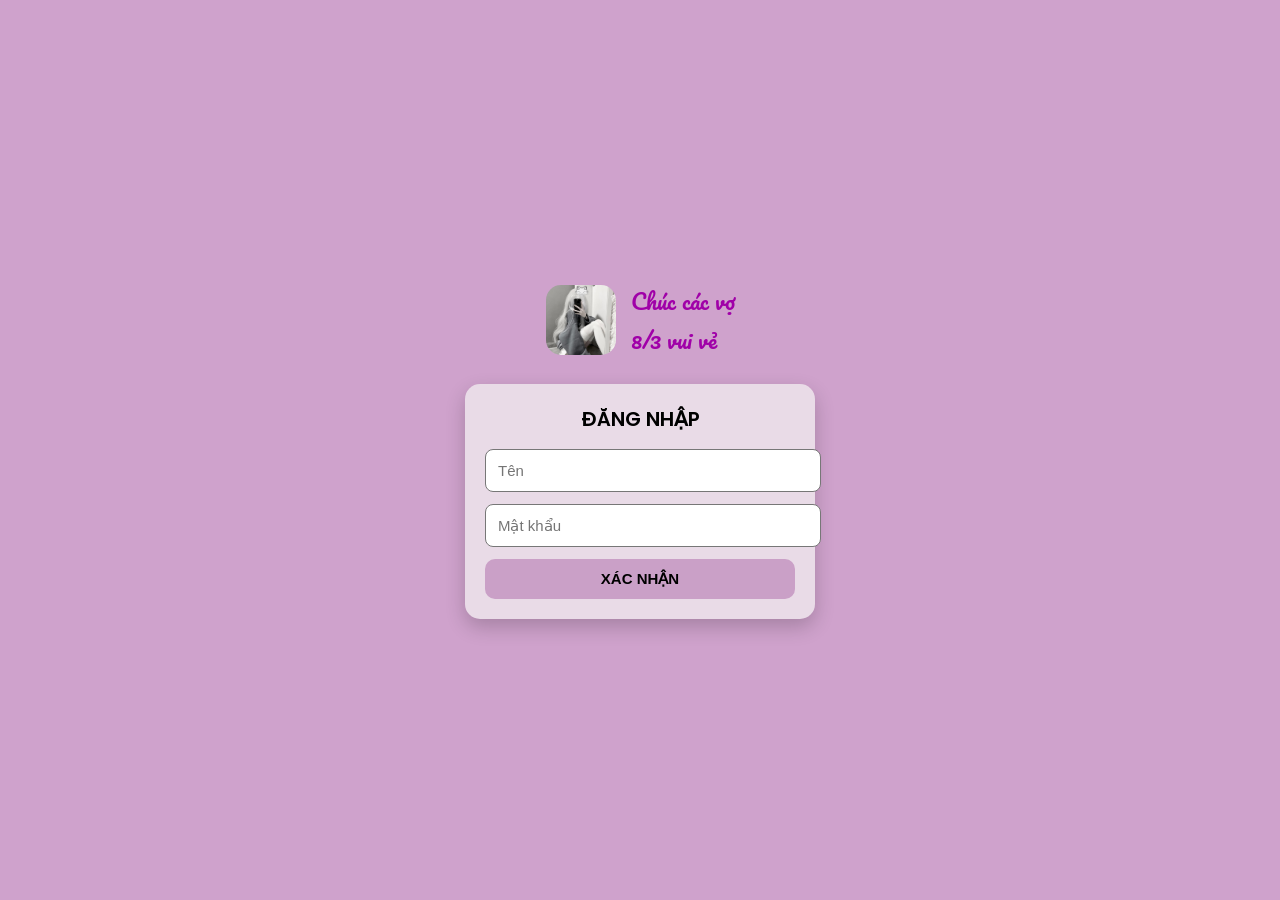
==== index.html @ 3d5b6ad8 "index.html" ====
<!DOCTYPE html>
<html lang="vi">
<head>
<meta charset="UTF-8">
<meta name="viewport" content="width=device-width, initial-scale=1.0">

<title>Đăng nhập</title>

<link href="https://fonts.googleapis.com/css2?family=Pacifico&family=Poppins:wght@400;600&display=swap" rel="stylesheet">

<style>

body{
background:#cfa2cc;
display:flex;
justify-content:center;
align-items:center;
height:100vh;
margin:0;
font-family:'Poppins',sans-serif;
}

/* container */

.container{
width:90%;
max-width:350px;
text-align:center;
}

/* avatar + chữ */

.top{
display:flex;
align-items:center;
justify-content:center;
gap:15px;
margin-bottom:25px;
}

/* avatar */

.avatar{
width:70px;
height:70px;
border-radius:15px;
object-fit:cover;
}

/* chữ chúc */

.title{
font-family:'Pacifico',cursive;
font-size:22px;
color:#a000a8;
text-align:left;
}

/* chữ đăng nhập */

.login-title{
font-size:20px;
font-weight:600;
margin-bottom:15px;
}

/* box */

.box{
background:#e9dbe7;
padding:20px;
border-radius:15px;
box-shadow:0 8px 20px rgba(0,0,0,0.2);
}

/* input */

input{
width:100%;
padding:12px;
margin-bottom:12px;
border-radius:8px;
border:1px solid #777;
font-size:15px;
}

/* button */

button{
width:100%;
padding:11px;
border:none;
border-radius:10px;
background:#caa0c7;
font-weight:bold;
font-size:15px;
cursor:pointer;
}

button:hover{
background:#b788b3;
}

</style>
</head>

<body>

<div class="container">

<div class="top">
<img class="avatar" src="avatar.jpg">

<div class="title">
Chúc các vợ<br>8/3 vui vẻ
</div>
</div>

<div class="box">

<div class="login-title">
ĐĂNG NHẬP
</div>

<input type="text" placeholder="Tên">
<input type="password" id="pass" placeholder="Mật khẩu">

<button onclick="login()">XÁC NHẬN</button>

</div>

</div>

<script>

function login(){

var p=document.getElementById("pass").value;

if(p==="yeuem"){
window.location.href="page1.html";
}
else if(p==="voanh"){
window.location.href="page2.html";
}
else{
alert("Sai mật khẩu");
}

}

</script>

</body>
</html>
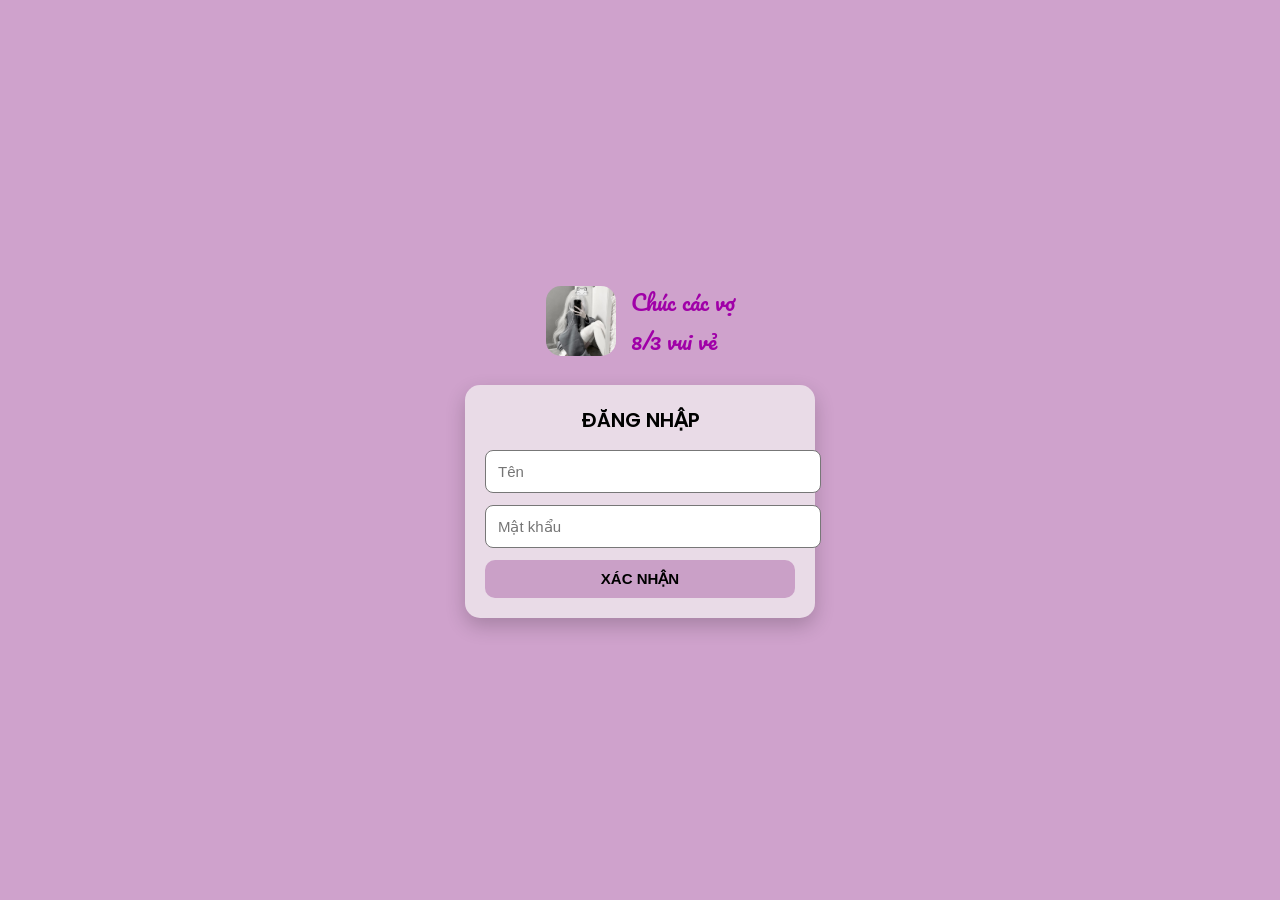
==== commit 8a7b4658: "index.htmlGy" ====
--- a/index.html
+++ b/index.html
@@ -88,7 +88,7 @@
 
 button{
 width:100%;
-padding:11px;
+padding:10px;
 border:none;
 border-radius:10px;
 background:#caa0c7;
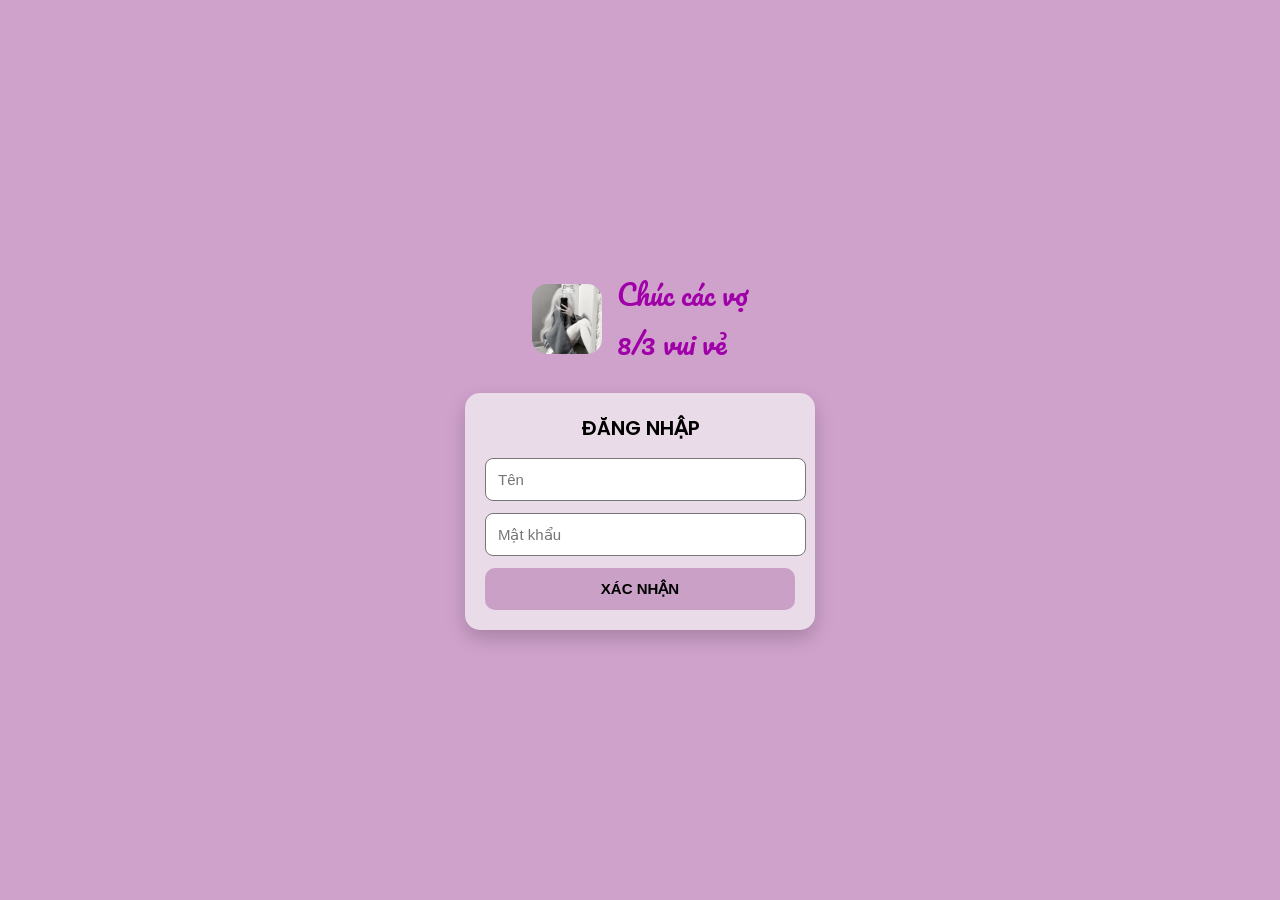
==== commit b5b230c4: "index.html" ====
--- a/index.html
+++ b/index.html
@@ -51,7 +51,7 @@
 
 .title{
 font-family:'Pacifico',cursive;
-font-size:22px;
+font-size:28px;
 color:#a000a8;
 text-align:left;
 }
@@ -76,7 +76,7 @@
 /* input */
 
 input{
-width:100%;
+width:95%;
 padding:12px;
 margin-bottom:12px;
 border-radius:8px;
@@ -88,7 +88,7 @@
 
 button{
 width:100%;
-padding:10px;
+padding:12px;
 border:none;
 border-radius:10px;
 background:#caa0c7;
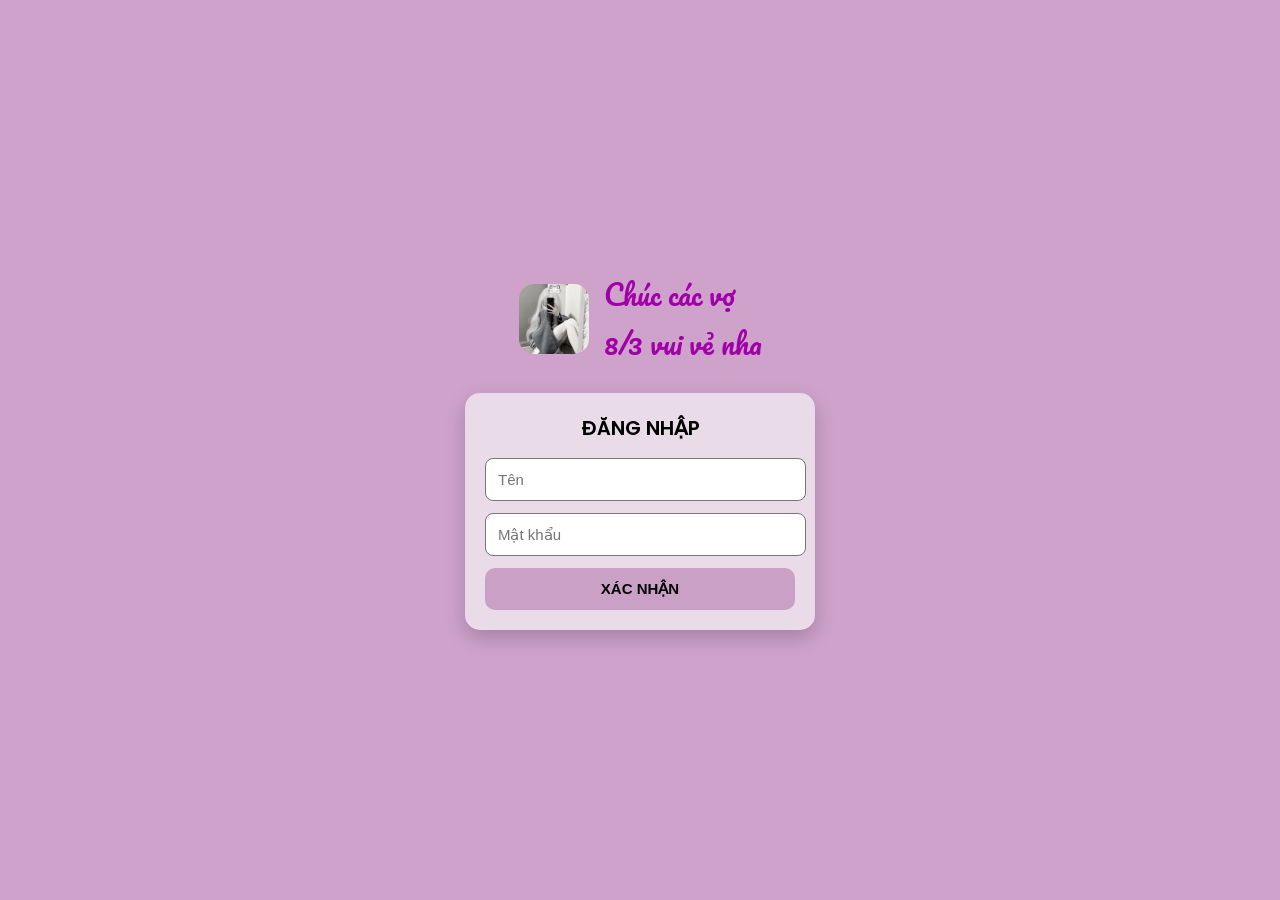
==== commit 8ca3fbba: "index.html" ====
--- a/index.html
+++ b/index.html
@@ -112,7 +112,7 @@
 <img class="avatar" src="avatar.jpg">
 
 <div class="title">
-Chúc các vợ<br>8/3 vui vẻ
+Chúc các vợ<br>8/3 vui vẻ nha
 </div>
 </div>
 
@@ -137,10 +137,10 @@
 
 var p=document.getElementById("pass").value;
 
-if(p==="yeuem"){
+if(p==="1812209"){
 window.location.href="page1.html";
 }
-else if(p==="voanh"){
+else if(p==="02012012"){
 window.location.href="page2.html";
 }
 else{
